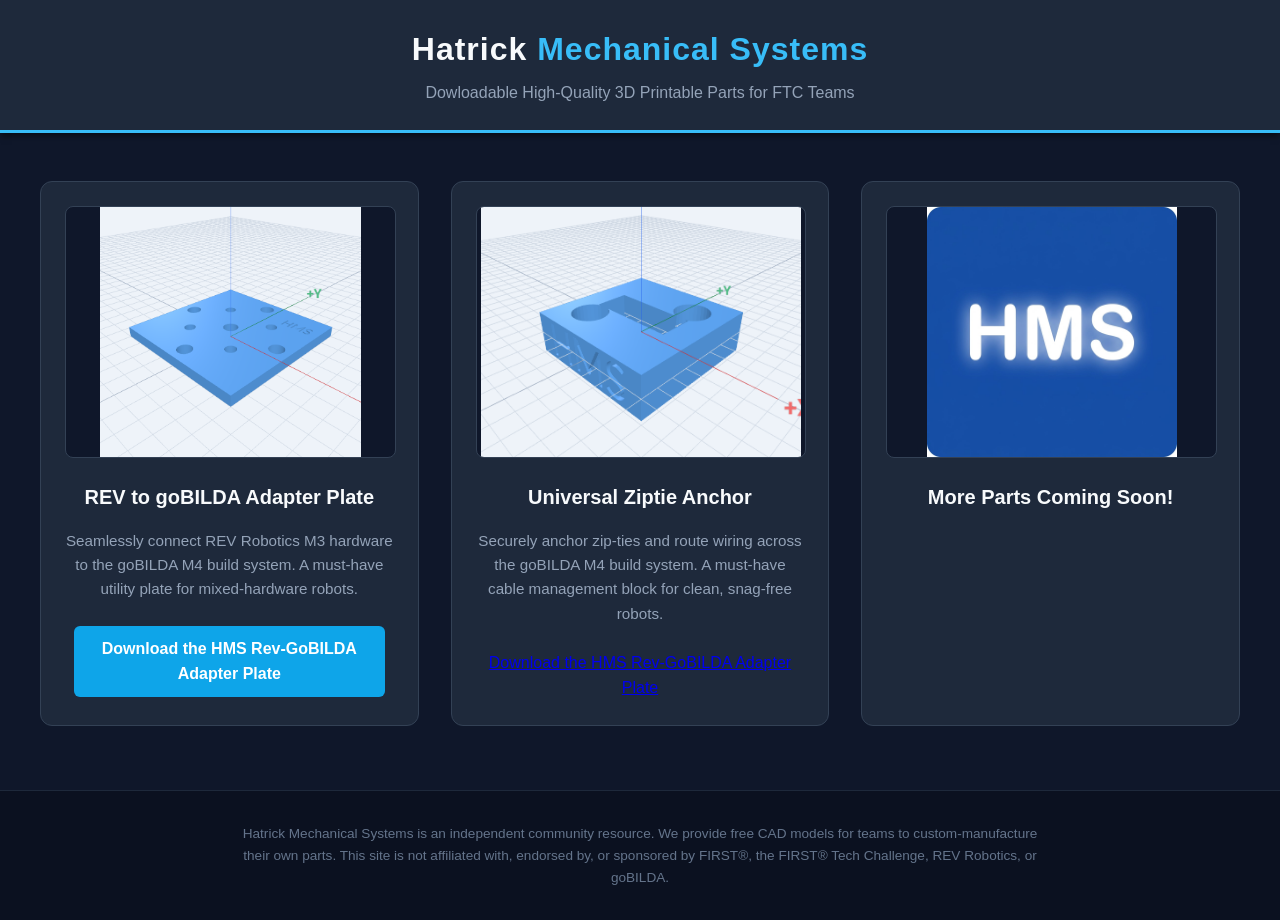
==== index.html @ aad5e477 "Added new parts and few changes" ====
<!DOCTYPE html>
<html lang="en">
<head>
    <meta charset="UTF-8">
    <meta name="viewport" content="width=device-width, initial-scale=1.0">
    <link rel="icon" type="image/x-icon" href="faviconhms.png">
    <title>Hatrick Mechanical Systems | Free FTC 3D Models</title>
    <link rel="stylesheet" href="style.css">
</head>
<body>

    <!-- Header -->
    <header>
        <h1>Hatrick <span>Mechanical Systems</span></h1>
        <p>Dowloadable High-Quality 3D Printable Parts for FTC Teams</p>
    </header>

    <!-- Main Content -->
    <div class="container">
        
        <div class="grid">
            <!-- Product 1: Adapter Plate -->
            <div class="card">
                <img src="HMS REV to goBILDA Adaptor Plate.png" alt="REV to goBILDA Adapter Plate">
                <h3>REV to goBILDA Adapter Plate</h3>
                <p>Seamlessly connect REV Robotics M3 hardware to the goBILDA M4 build system. A must-have utility plate for mixed-hardware robots.</p>
                
                <!-- The Download Link -->

                <a href="HMS_rev-gobilda_adaptor.stl" download class="download-btn">Download the HMS Rev-GoBILDA Adapter Plate

                </a>
            </div>
            <div class="card">
                <img src="HMS Universal Ziptie Anchor .png" alt="Universal Ziptie Anchor">
                <h3>Universal Ziptie Anchor</h3>
                <p>Securely anchor zip-ties and route wiring across the goBILDA M4 build system. A must-have cable management block for clean, snag-free robots.</p>
                
                <!-- The Download Link -->
                <a href="HMS_uni_ziptie_anchor.stl"download-btn">Download the HMS Rev-GoBILDA Adapter Plate

                </a>
            </div>
            <div class="card">
                <img src="faviconhms.png" alt="moresoon">

                <h3>More Parts Coming Soon!</h3>
                </a>
            </div>
            
            <!-- Future products will go here -->
        </div>
    </div>

    <!-- Footer Disclaimer -->
    <footer>
        <p>Hatrick Mechanical Systems is an independent community resource. We provide free CAD models for teams to custom-manufacture their own parts. This site is not affiliated with, endorsed by, or sponsored by FIRST®, the FIRST® Tech Challenge, REV Robotics, or goBILDA.</p>
    </footer>

</body>
</html>
---- style.css ----
/* Base Theme */
        body {
            background-color: #0f172a; /* Dark tech blue/grey */
            color: #f8fafc;
            font-family: 'Segoe UI', Tahoma, Geneva, Verdana, sans-serif;
            margin: 0;
            padding: 0;
            line-height: 1.6;
        }

        /* Header Navigation */
        header {
            background-color: #1e293b;
            padding: 1.5rem 2rem;
            border-bottom: 3px solid #38bdf8; /* Neon blue accent */
            box-shadow: 0 4px 6px -1px rgba(0, 0, 0, 0.5);
            text-align: center;
        }

        header h1 {
            margin: 0;
            font-size: 2rem;
            letter-spacing: 1px;
            color: #f8fafc;
        }

        header span {
            color: #38bdf8;
        }

        header p {
            margin: 5px 0 0 0;
            color: #94a3b8;
            font-size: 1rem;
        }

        /* Main Content Container */
        .container {
            max-width: 1200px;
            margin: 3rem auto;
            padding: 0 2rem;
        }

        .section-title {
            font-size: 1.5rem;
            border-bottom: 2px solid #334155;
            padding-bottom: 10px;
            margin-bottom: 2rem;
            color: #e2e8f0;
        }

        /* Product Grid */
        .grid {
            display: grid;
            grid-template-columns: repeat(auto-fit, minmax(300px, 1fr));
            gap: 2rem;
        }

        /* Product Card */
        .card {
            background-color: #1e293b;
            border: 1px solid #334155;
            border-radius: 12px;
            padding: 1.5rem;
            text-align: center;
            transition: transform 0.3s ease, box-shadow 0.3s ease;
        }

        .card:hover {
            transform: translateY(-5px);
            box-shadow: 0 10px 15px -3px rgba(0, 0, 0, 0.5);
            border-color: #38bdf8;
        }

        .card img {
            width: 100%;
            height: 250px;
            object-fit: contain;
            background-color: #0f172a;
            border-radius: 8px;
            margin-bottom: 1rem;
            border: 1px solid #334155;
        }

        .card h3 {
            margin: 0 0 10px 0;
            font-size: 1.25rem;
        }

        .card p {
            color: #94a3b8;
            font-size: 0.95rem;
            margin-bottom: 1.5rem;
        }

        /* Download Button */
        .download-btn {
            display: inline-block;
            background-color: #0ea5e9;
            color: white;
            text-decoration: none;
            padding: 10px 24px;
            border-radius: 6px;
            font-weight: bold;
            transition: background-color 0.2s ease;
            width: 80%;
        }

        .download-btn:hover {
            background-color: #0284c7;
        }

        /* Footer / Legal Disclaimer */
        footer {
            background-color: #0b1120;
            text-align: center;
            padding: 2rem;
            margin-top: 4rem;
            border-top: 1px solid #1e293b;
        }

        footer p {
            color: #64748b;
            font-size: 0.85rem;
            max-width: 800px;
            margin: 0 auto;
        }
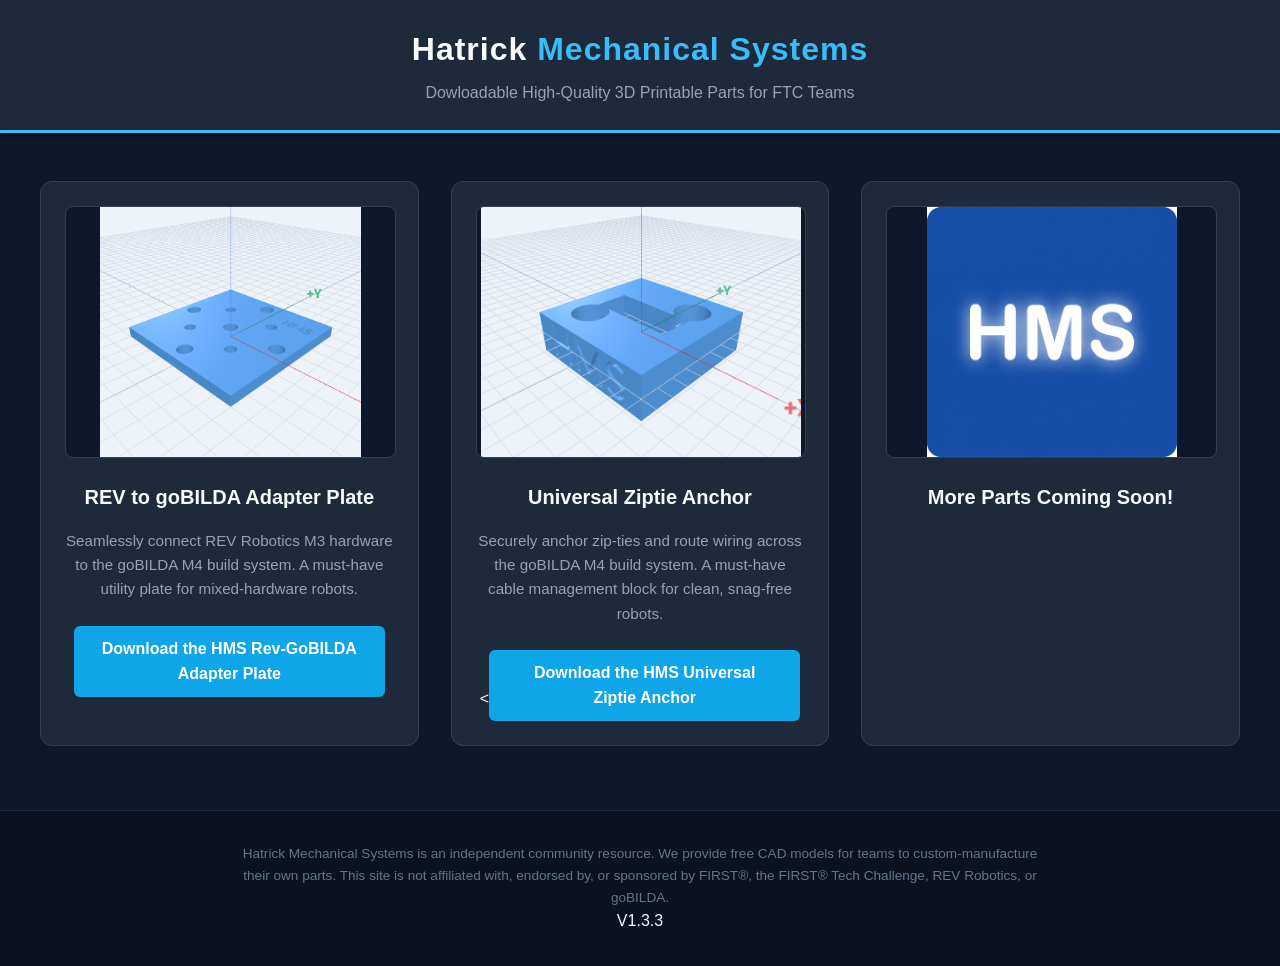
==== commit 770fd74e: "Fix download link for HMS Universal Ziptie Anchor" ====
--- a/index.html
+++ b/index.html
@@ -37,7 +37,7 @@
                 <p>Securely anchor zip-ties and route wiring across the goBILDA M4 build system. A must-have cable management block for clean, snag-free robots.</p>
                 
                 <!-- The Download Link -->
-                <a href="HMS_uni_ziptie_anchor.stl"download-btn">Download the HMS Rev-GoBILDA Adapter Plate
+                <<a href="HMS_uni_ziptie_anchor.stl" class="download-btn" download>Download the HMS Universal Ziptie Anchor</a>
 
                 </a>
             </div>
@@ -55,6 +55,7 @@
     <!-- Footer Disclaimer -->
     <footer>
         <p>Hatrick Mechanical Systems is an independent community resource. We provide free CAD models for teams to custom-manufacture their own parts. This site is not affiliated with, endorsed by, or sponsored by FIRST®, the FIRST® Tech Challenge, REV Robotics, or goBILDA.</p>
+        V1.3.3
     </footer>
 
 </body>
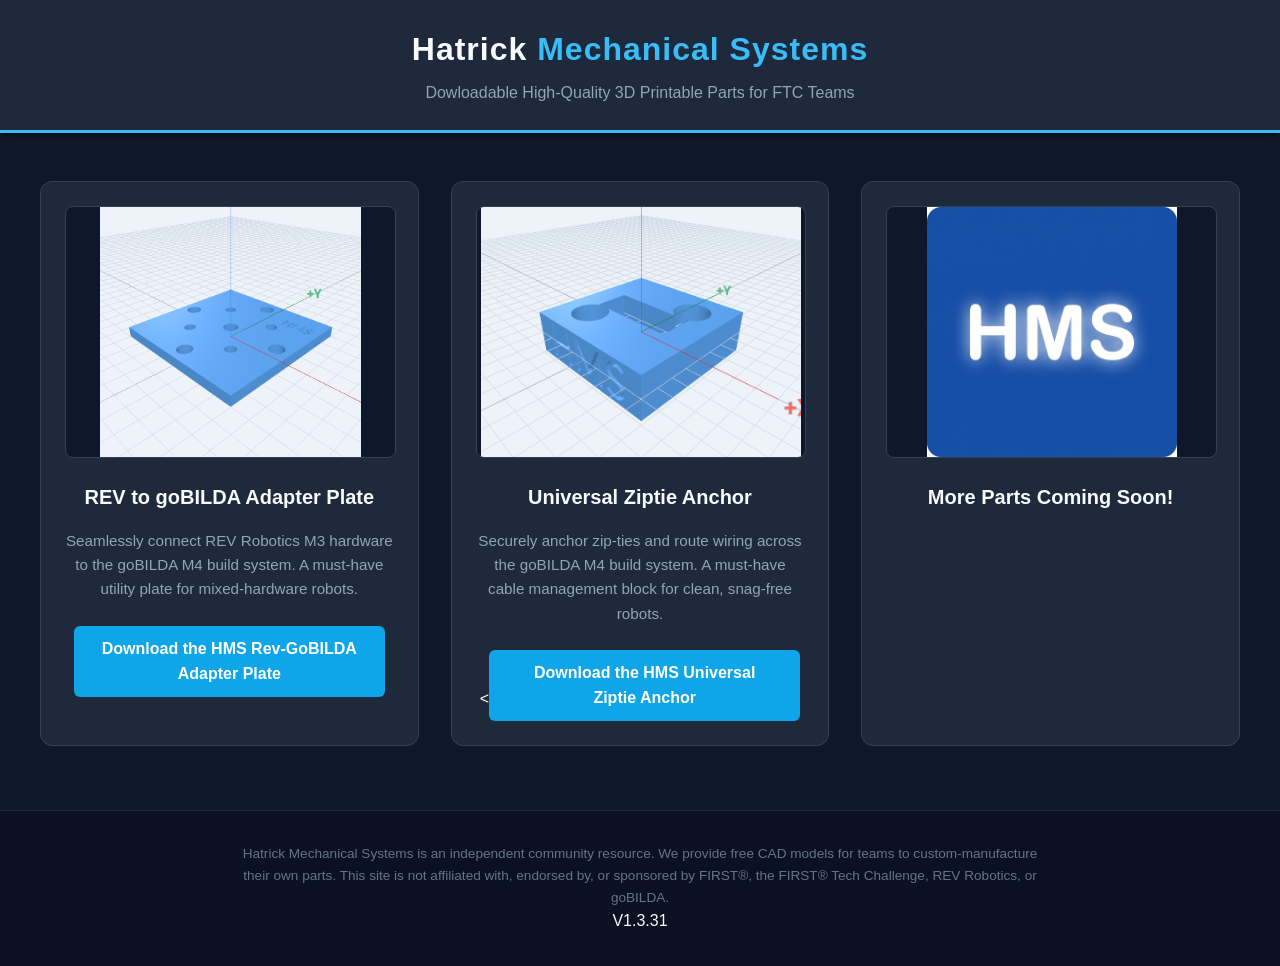
==== commit b51be515: "Fix download links and update version number - V1.3.31 Updated download links for adapter plate and " ====
--- a/index.html
+++ b/index.html
@@ -27,9 +27,7 @@
                 
                 <!-- The Download Link -->
 
-                <a href="HMS_rev-gobilda_adaptor.stl" download class="download-btn">Download the HMS Rev-GoBILDA Adapter Plate
-
-                </a>
+                <a href="HMS_rev-gobilda_adaptor.stl" download class="download-btn">Download the HMS Rev-GoBILDA Adapter Plate</a>
             </div>
             <div class="card">
                 <img src="HMS Universal Ziptie Anchor .png" alt="Universal Ziptie Anchor">
@@ -37,7 +35,7 @@
                 <p>Securely anchor zip-ties and route wiring across the goBILDA M4 build system. A must-have cable management block for clean, snag-free robots.</p>
                 
                 <!-- The Download Link -->
-                <<a href="HMS_uni_ziptie_anchor.stl" class="download-btn" download>Download the HMS Universal Ziptie Anchor</a>
+                <<a href="HMS_uni_ziptie_anchor.stl" download class="download-btn"> Download the HMS Universal Ziptie Anchor</a>
 
                 </a>
             </div>
@@ -55,7 +53,7 @@
     <!-- Footer Disclaimer -->
     <footer>
         <p>Hatrick Mechanical Systems is an independent community resource. We provide free CAD models for teams to custom-manufacture their own parts. This site is not affiliated with, endorsed by, or sponsored by FIRST®, the FIRST® Tech Challenge, REV Robotics, or goBILDA.</p>
-        V1.3.3
+        V1.3.31
     </footer>
 
 </body>
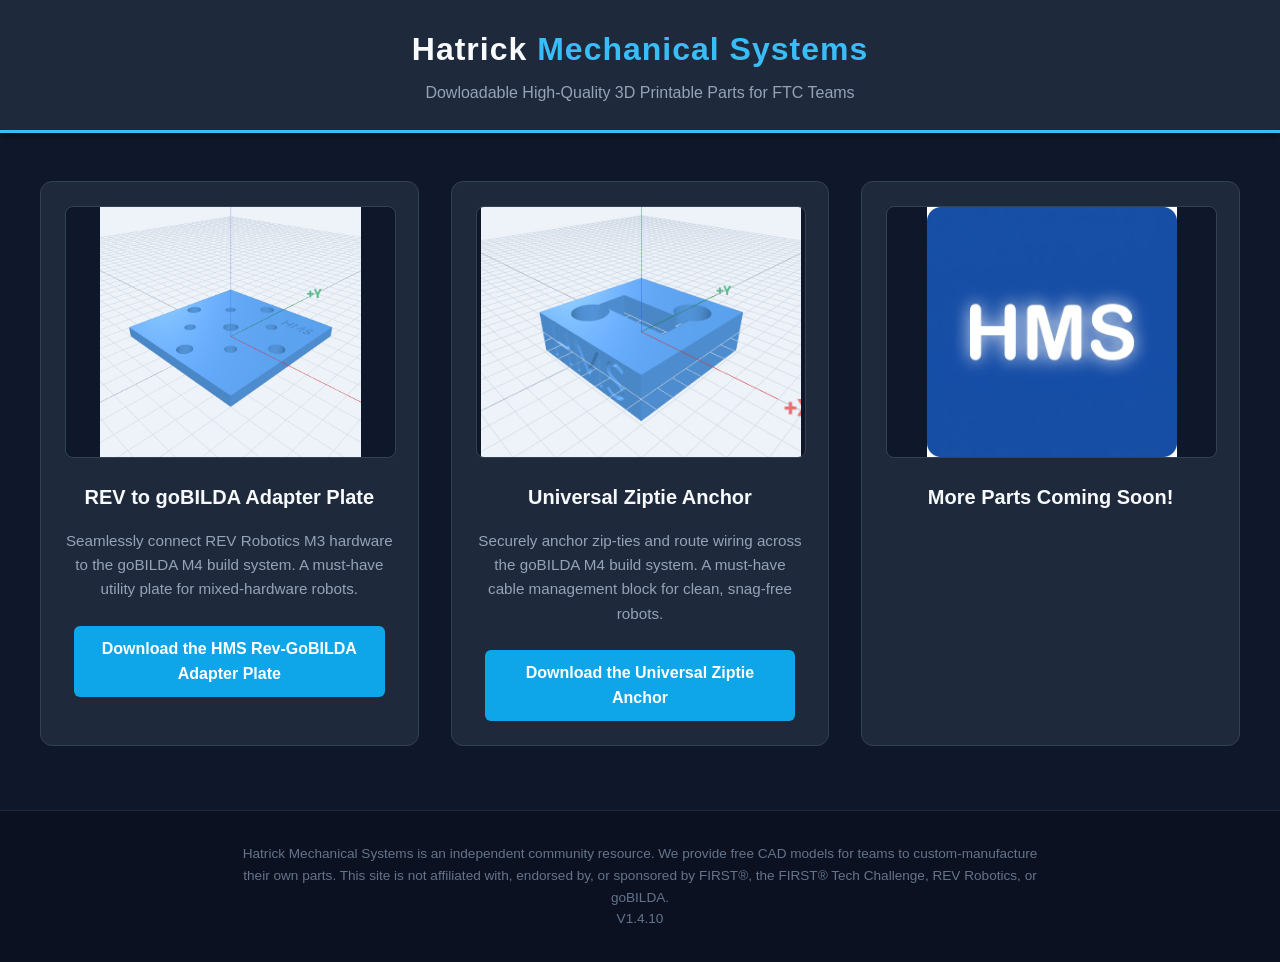
==== commit 7d8eb97b: "ye" ====
--- a/index.html
+++ b/index.html
@@ -34,8 +34,7 @@
                 <h3>Universal Ziptie Anchor</h3>
                 <p>Securely anchor zip-ties and route wiring across the goBILDA M4 build system. A must-have cable management block for clean, snag-free robots.</p>
                 
-                <!-- The Download Link -->
-                <<a href="HMS_uni_ziptie_anchor.stl" download class="download-btn"> Download the HMS Universal Ziptie Anchor</a>
+                <a href="ziptie-anchor.html" class="download-btn">Download the Universal Ziptie Anchor</a>
 
                 </a>
             </div>
@@ -53,7 +52,7 @@
     <!-- Footer Disclaimer -->
     <footer>
         <p>Hatrick Mechanical Systems is an independent community resource. We provide free CAD models for teams to custom-manufacture their own parts. This site is not affiliated with, endorsed by, or sponsored by FIRST®, the FIRST® Tech Challenge, REV Robotics, or goBILDA.</p>
-        V1.3.31
+        <p>V1.4.10</p>
     </footer>
 
 </body>
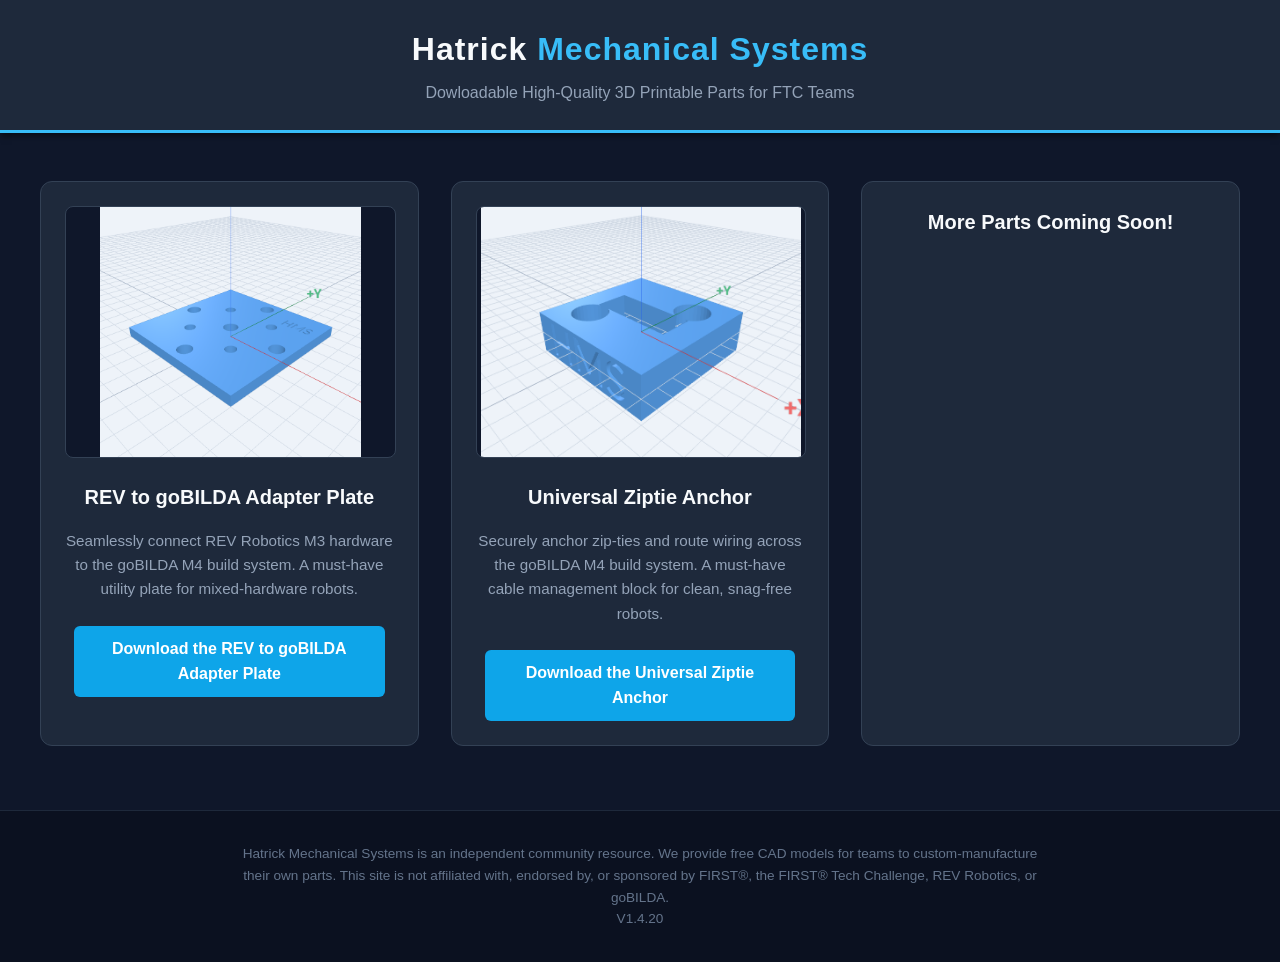
==== commit a6b3e9ee: "adapt" ====
--- a/index.html
+++ b/index.html
@@ -27,7 +27,7 @@
                 
                 <!-- The Download Link -->
 
-                <a href="HMS_rev-gobilda_adaptor.stl" download class="download-btn">Download the HMS Rev-GoBILDA Adapter Plate</a>
+                <a href="rev-gobilda-adapter.html" class="download-btn">Download the REV to goBILDA Adapter Plate</a>
             </div>
             <div class="card">
                 <img src="HMS Universal Ziptie Anchor .png" alt="Universal Ziptie Anchor">
@@ -39,7 +39,7 @@
                 </a>
             </div>
             <div class="card">
-                <img src="faviconhms.png" alt="moresoon">
+                <imAg src="faviconhms.png" alt="moresoon">
 
                 <h3>More Parts Coming Soon!</h3>
                 </a>
@@ -52,7 +52,7 @@
     <!-- Footer Disclaimer -->
     <footer>
         <p>Hatrick Mechanical Systems is an independent community resource. We provide free CAD models for teams to custom-manufacture their own parts. This site is not affiliated with, endorsed by, or sponsored by FIRST®, the FIRST® Tech Challenge, REV Robotics, or goBILDA.</p>
-        <p>V1.4.10</p>
+        <p>V1.4.20</p>
     </footer>
 
 </body>
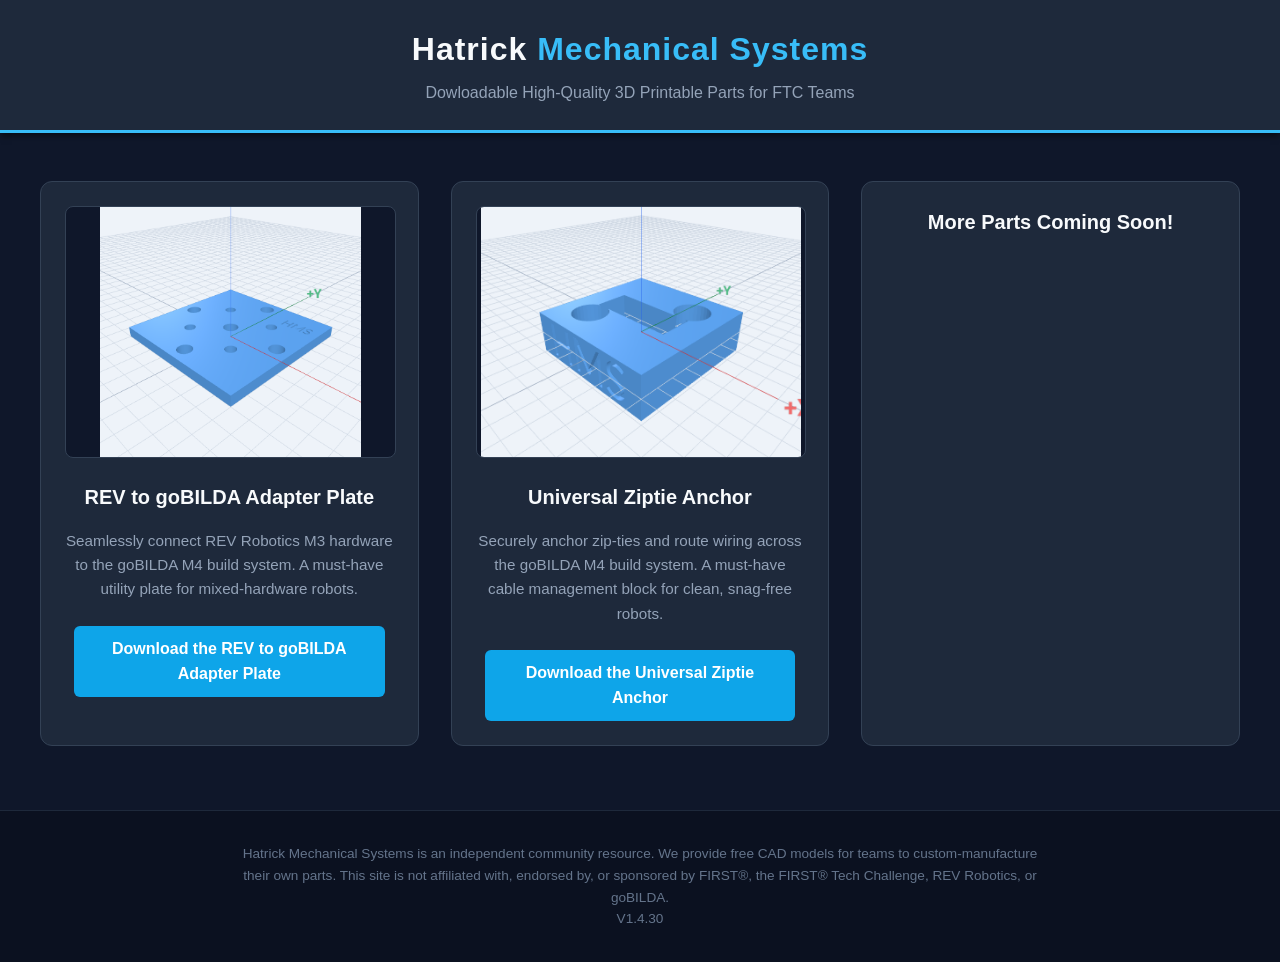
==== commit 26a43938: "Update footer version from V1.4.20 to V1.4.30" ====
--- a/index.html
+++ b/index.html
@@ -52,7 +52,7 @@
     <!-- Footer Disclaimer -->
     <footer>
         <p>Hatrick Mechanical Systems is an independent community resource. We provide free CAD models for teams to custom-manufacture their own parts. This site is not affiliated with, endorsed by, or sponsored by FIRST®, the FIRST® Tech Challenge, REV Robotics, or goBILDA.</p>
-        <p>V1.4.20</p>
+        <p>V1.4.30</p>
     </footer>
 
 </body>
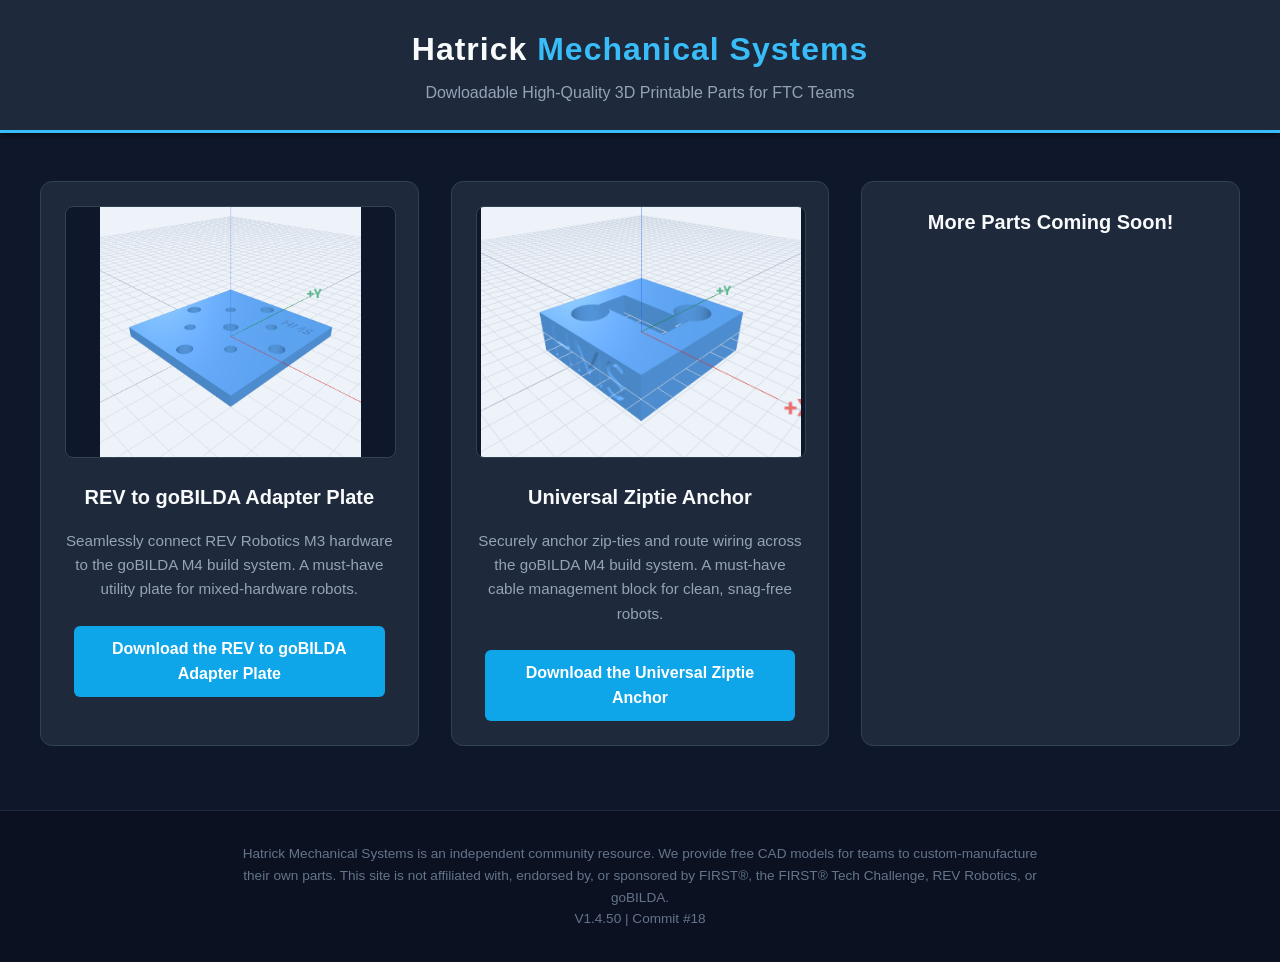
==== commit 6b296da3: "1.4.50 Commit #18" ====
--- a/index.html
+++ b/index.html
@@ -52,7 +52,7 @@
     <!-- Footer Disclaimer -->
     <footer>
         <p>Hatrick Mechanical Systems is an independent community resource. We provide free CAD models for teams to custom-manufacture their own parts. This site is not affiliated with, endorsed by, or sponsored by FIRST®, the FIRST® Tech Challenge, REV Robotics, or goBILDA.</p>
-        <p>V1.4.30</p>
+        <p>V1.4.50 | Commit #18</p>
     </footer>
 
 </body>
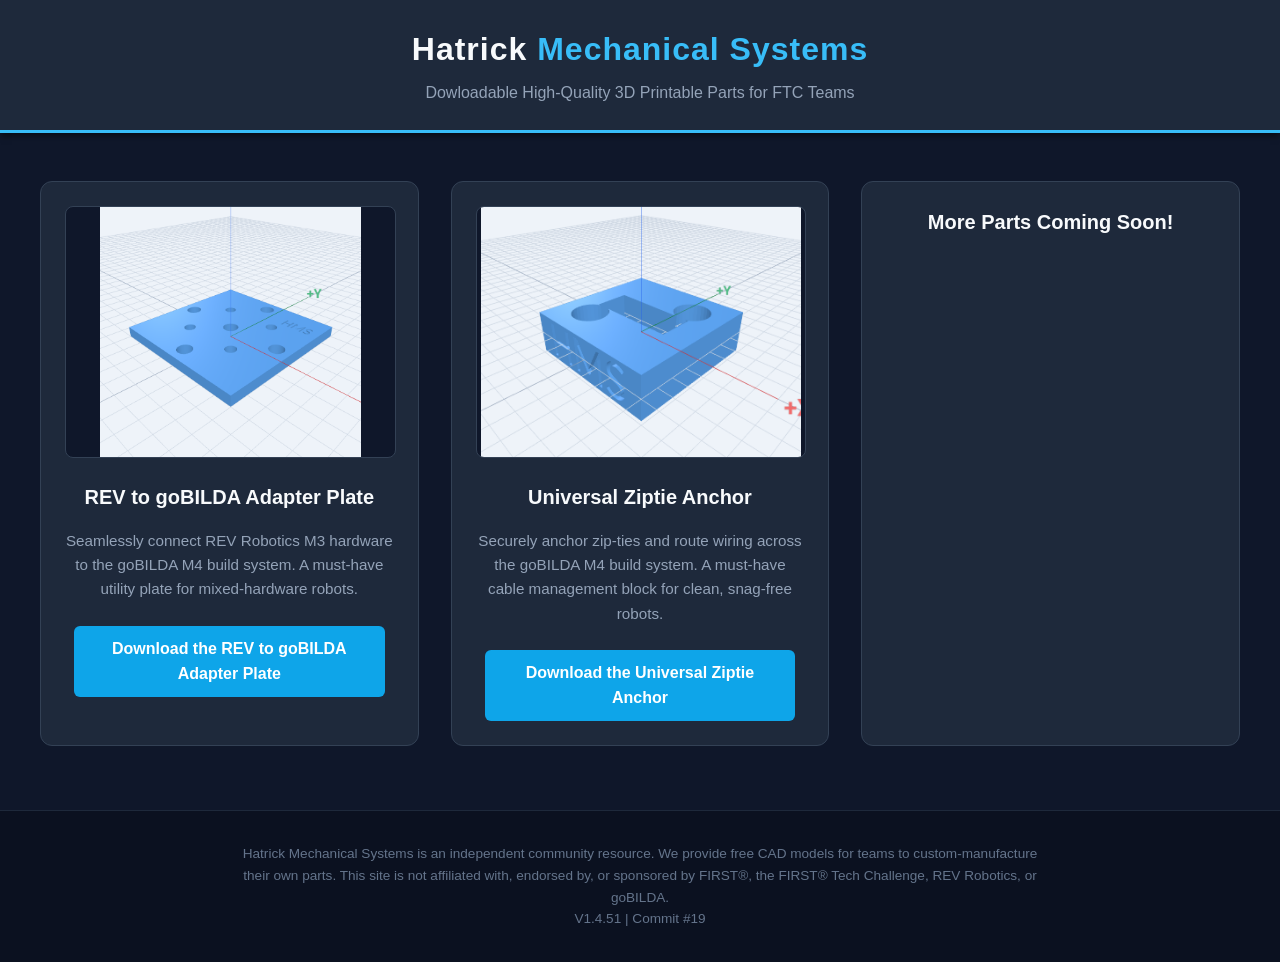
==== commit fd91cf71: "1.4.51 Commit #19" ====
--- a/index.html
+++ b/index.html
@@ -52,7 +52,7 @@
     <!-- Footer Disclaimer -->
     <footer>
         <p>Hatrick Mechanical Systems is an independent community resource. We provide free CAD models for teams to custom-manufacture their own parts. This site is not affiliated with, endorsed by, or sponsored by FIRST®, the FIRST® Tech Challenge, REV Robotics, or goBILDA.</p>
-        <p>V1.4.50 | Commit #18</p>
+        <p>V1.4.51 | Commit #19</p>
     </footer>
 
 </body>
